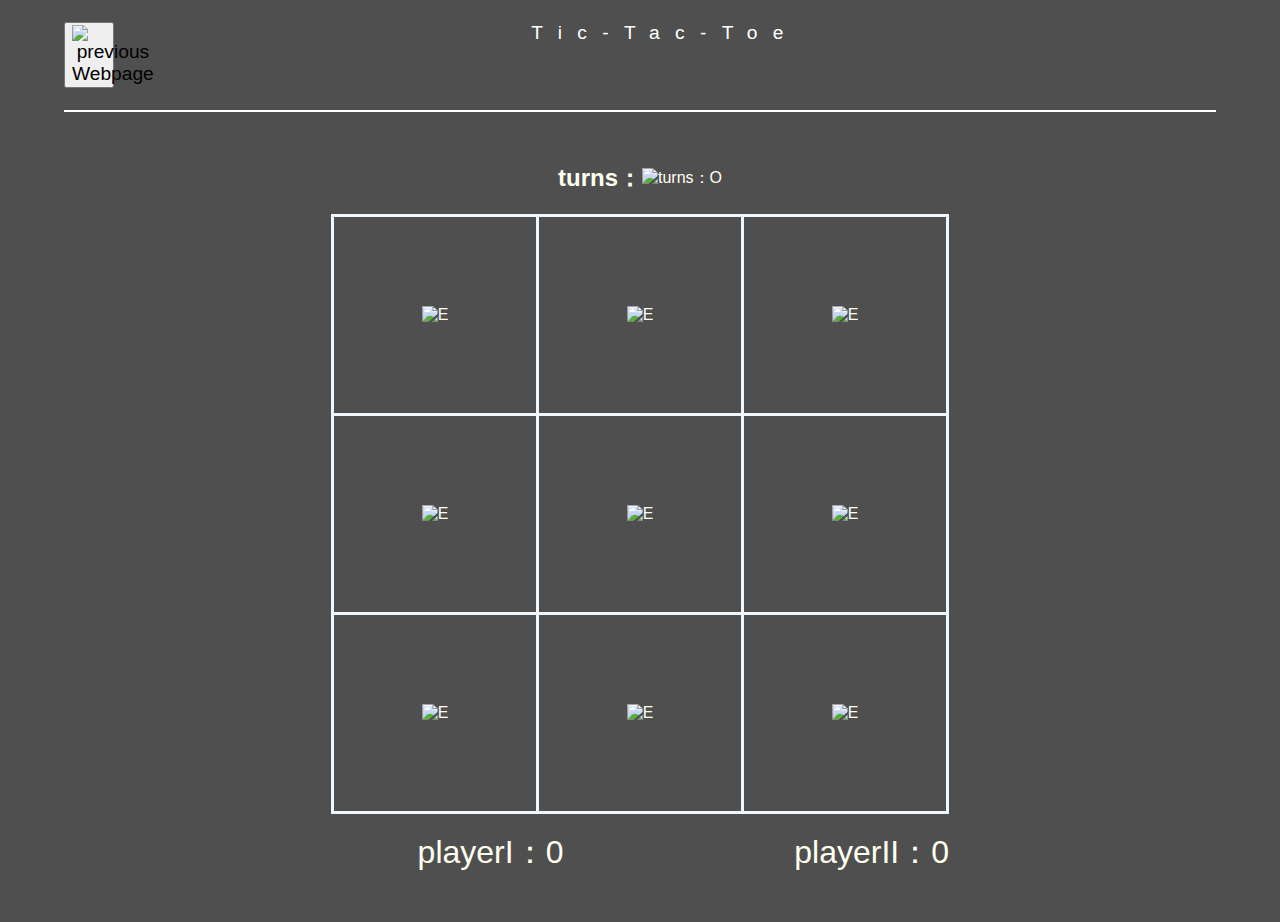
==== game3.html @ 66965239 "Add files via upload" ====
<!DOCTYPE html>
<html lang="en">

<head>
    <meta charset="UTF-8">
    <meta name="viewport" content="width=device-width, initial-scale=1.0">
    <link rel="stylesheet" href="game3.css">
    <title>Tic-Tac-Toe</title>
</head>

<body>
    <div class="header">
        <button class="ppage" onclick="prepage()">
            <img src="./img/ppage.png" alt="previous Webpage" width="30px">
        </button>
        <div class="title">Tic-Tac-Toe</div>

    </div>
    <div class="line">
    </div>

    <div class="content">
        <div class="tb-content">
            <div id='grid'>
                <div class="turns">
                    <h2>turns：</h2>
                    <img src="./img/TO.png" alt="turns：O" class="tpic">
                </div>
                <table id="grid" border="1" style="border-collapse: collapse; width: 600px; height: 600px;"
                    bordercolor="#000000">
                    <tr>
                        <td width="200" align="center" id="ttt00" onClick="playRound(this);">
                            <div class="state">0</div>
                            <img src="./img/E.png" alt="E" class="pic">
                        </td>
                        <td width="200" align="center" id="ttt01" onClick="playRound(this);">
                            <div class="state">0</div>
                            <img src="./img/E.png" alt="E" class="pic">
                        </td>
                        <td width="200" align="center" id="ttt02" onClick="playRound(this);">
                            <div class="state">0</div>
                            <img src="./img/E.png" alt="E" class="pic">
                        </td>
                    </tr>

                    <tr>
                        <td width="200" align="center" id="ttt10" onClick="playRound(this);">
                            <div class="state">0</div>
                            <img src="./img/E.png" alt="E" class="pic">
                        </td>
                        <td width="200" align="center" id="ttt11" onClick="playRound(this);">
                            <div class="state">0</div>
                            <img src="./img/E.png" alt="E" class="pic">
                        </td>
                        <td width="200" align="center" id="ttt12" onClick="playRound(this);">
                            <div class="state">0</div>
                            <img src="./img/E.png" alt="E" class="pic">
                        </td>
                    </tr>

                    <tr>
                        <td width="200" align="center" id="ttt20" onClick="playRound(this);">
                            <div class="state">0</div>
                            <img src="./img/E.png" alt="E" class="pic">
                        </td>
                        <td width="200" align="center" id="ttt21" onClick="playRound(this);">
                            <div class="state">0</div>
                            <img src="./img/E.png" alt="E" class="pic">
                        </td>
                        <td width="200" align="center" id="ttt22" onClick="playRound(this);">
                            <div class="state">0</div>
                            <img src="./img/E.png" alt="E" class="pic">
                        </td>
                    </tr>
                </table>
                <div class="board">
                    <div class="counterO">
                        <div class="Opic"></div>
                        <div class="Owc">
                            playerI：0
                        </div>
                    </div>

                    <div class="counterX">
                        <div class="Xpic"></div>
                        <div class="Xwc">
                            playerII：0
                        </div>
                    </div>
                </div>
            </div>

        </div>


    </div>

</body>

<script src="//ajax.googleapis.com/ajax/libs/jquery/1.12.4/jquery.min.js"></script>
<script src="game3.js"></script>

</html>
---- game3.css ----
body {
    background-color: #4F4F4F;
    font-size: 16px;
    min-height: 100vh;
    margin: 0;
    padding: 0;
    font-family: Space Mono, Arial, Helvetica, sans-serif;
    color: white;
}

.header {
    color: #fff;
    text-align: center;
    width: 100%;
    display: flex;
    box-sizing: border-box;
    padding: 0 5%;
    margin: 22px 0;
}

.header>* {
    font-size: 1.2em;
    align-items: center;
}

.fixer {
    flex: 1;
    order: 1;
    display: flex;
    justify-content: flex-start;

}

.content {
    display: flex;
    flex-direction: row;
}

.board {
    display: flex;
    flex-direction: row;
}

.counterO {
    display: flex;
    flex-direction: row;

}

.counterX {
    flex: 1;
    order: 3;
    display: flex;
    justify-content: flex-end;
}

.title {
    flex: 1;
    order: 2;
    padding-left: 0px;
    letter-spacing: .8em;



}

.Xpic {
    background-image: url(./img/TX.png);
    margin-left: .6em;
    height: 77px;
    width: 77px;

}

.Opic {
    background-image: url(./img/TO.png);
    margin-right: .6em;
    height: 77px;
    width: 77px;
}

.Xwc {
    position: relative;
    top: 17px;
    font-size: XX-large;
}

.Owc {
    position: relative;
    top: 17px;
    font-size: XX-large;
}



.line {
    height: 1.5px;
    width: 90%;
    margin: 0 auto;
    background: #fff;
}

.tb-content {
    overflow: scroll;
    margin-top: 2vh;
    margin: auto;
    display: flex;
    justify-content: center;
    align-items: center;
    height: 90vh;
}


.tb-content::-webkit-scrollbar {
    display: none;
}

table {
    border-style: dashed;
    border: 10px;
    border-color: ivory;
    width: 600px;
    height: 600px;
}

tr {
    border: 10px;
    border-color: ivory;
    margin: 5px;
}

table,
td {
    border: 3px;
    border-style: solid;
    border-color: aliceblue;
}



/* 失敗 */
.reset {
    width: 600px;
    /* margin: 0 auto; */
    display: flex;
    position: absolute;
    bottom: 60px;
    left: 50%;
    transform: translate(-50%, 0);

    /* align-items: center; */
}

.reload,
.menu {
    display: none;
    width: 50%;
    font-weight: 700;
    font-size: 1.2rem;
    color: #000;
    padding: 20px 40px;
    margin: 0 20px 50px;
    letter-spacing: 5px;
    outline: none;
    box-shadow: none;
    border: 3px solid #fff;
    border-radius: 5px;
}

.menu {
    background-color: #000;
    color: #fff;


}



.line-s {
    height: 1.5px;
    width: 100%;
    margin: 0 auto;
    background: #fff;
}


.line-end {
    position: absolute;
    bottom: 60px;
    left: 5%;
}

.footer {
    width: 100%;
    position: absolute;
    bottom: 20px;
    text-align: center;
    color: #fff;
    display: flex;
    justify-content: center;
    align-items: center;

}

.footer-text {
    flex: 1;
    order: 2;
    /* margin-right: 5%; */
}


.arrow {
    flex: 1;
    order: 1;
    justify-content: flex-start;
    display: flex;

    margin-left: 5%;
    box-sizing: border-box;
}

.restart-pic {
    background-image: url(images/restart.svg);

}

.arrow-pic {
    background-image: url(images/arrow.svg);

}

.arrow-pic,
.restart-pic {
    width: calc(var(--cell-size)/1.2);
    height: calc(var(--cell-size)/1.2);
    background-size: calc(var(--cell-size)/1.2);
    background-repeat: no-repeat;

}

.restart {
    flex: 1;
    order: 3;
    display: flex;
    margin-right: 5%;
    justify-content: flex-end;
    box-sizing: border-box;
}


@media only screen and (max-width: 768px) {
    body {
        height: 100vh;
    }

    .header {
        font-size: .8em;
    }

    .title {
        padding-left: 0;
        letter-spacing: .2em;
    }

    .reset {
        width: 100%;
        flex-direction: column;
        align-items: center;
        left: 0%;
        transform: translate(0, 0);
        margin-bottom: 20px;
    }

    .reload,
    .menu {
        width: 70%;
        padding: 15px 40px;
        margin: 10px 0;
    }

    .tb-content {
        height: 75vh;
    }


}

#grid {
    border: 10px;
    color: ivory;

}

.state {
    display: none;
}


.pic {}

.tpic {}

table {
    table-layout: fixed;
    word-wrap: break-word;
}

.turns {
    display: flex;
    justify-content: center;
    align-items: center;
}

.ppage {
    width: 50px;
}
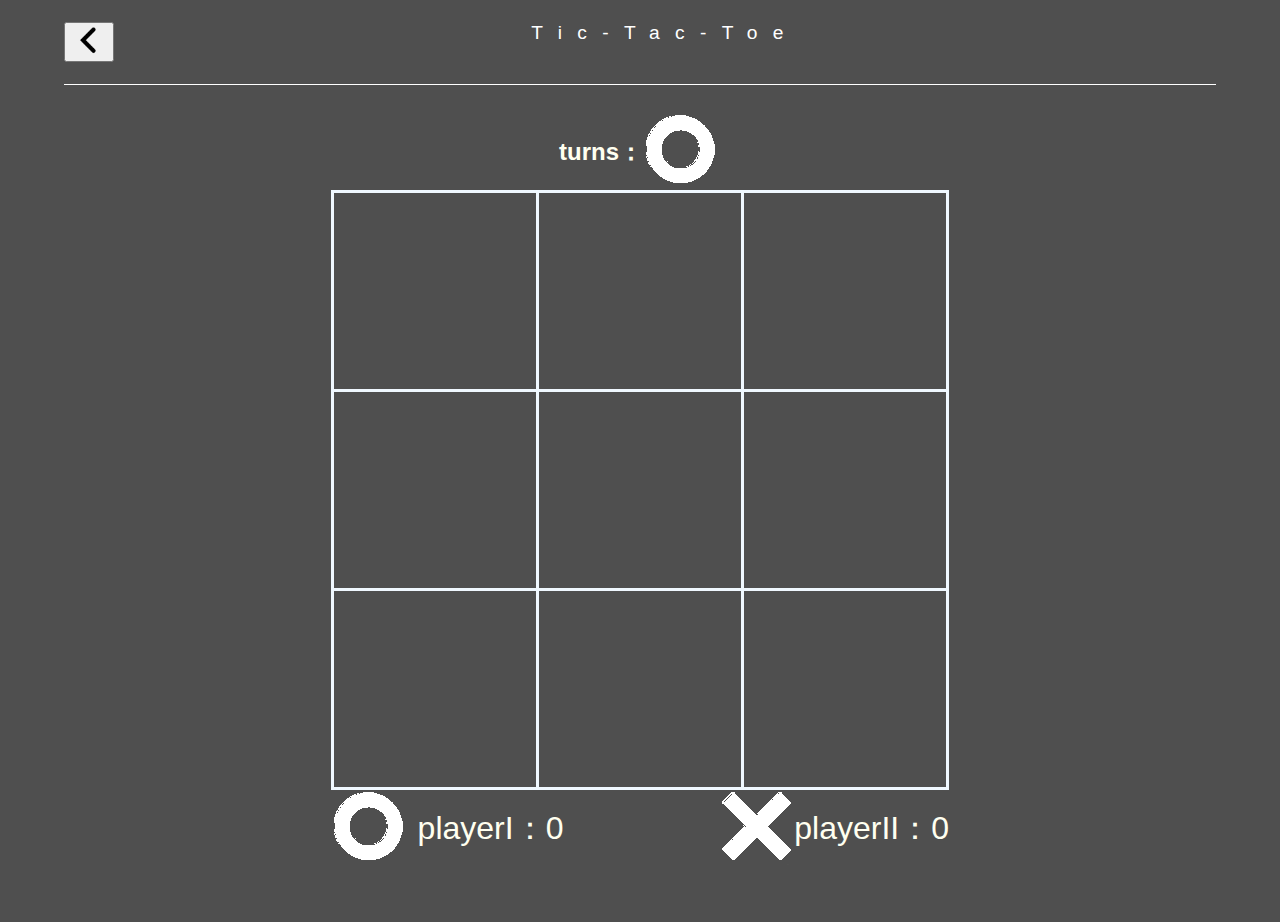
==== commit d01a2711: "Add files via upload" ====
--- a/game3.html
+++ b/game3.html
@@ -10,7 +10,7 @@
 
 <body>
     <div class="header">
-        <button class="ppage" onclick="prepage()">
+        <button class="ppage" onclick="prepage()" type="button">
             <img src="./img/ppage.png" alt="previous Webpage" width="30px">
         </button>
         <div class="title">Tic-Tac-Toe</div>
